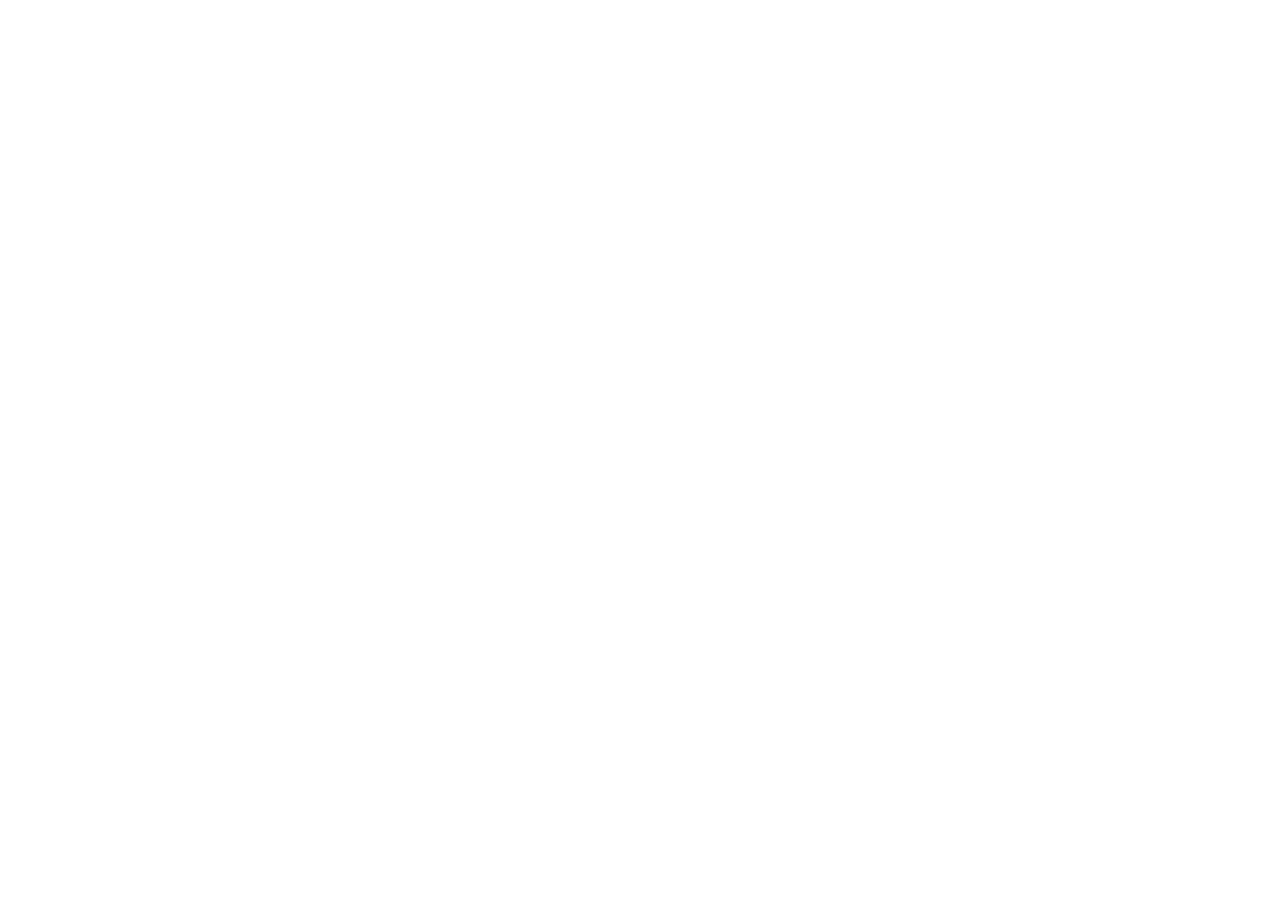
==== index.html @ 5426c2ee "initial commit" ====
<!DOCTYPE html>
<html lang="en">
  <head>
    <meta charset="UTF-8" />
    <meta http-equiv="X-UA-Compatible" content="IE=edge" />
    <meta name="viewport" content="width=device-width, initial-scale=1.0" />
    <title>Document</title>
    <link rel="stylesheet" href="assets/css/reset.css" />
    <link rel="stylesheet" href="assets/css/style.css" />
  </head>
  <body>
    <script src="assets/js/script.js"></script>
  </body>
</html>
---- assets/css/style.css ----
@charset "UTF-8";

html,
body {
  font-family: GillSans, Calibri, Trebuchet, Hiragino Kaku Gothic ProN,
    Hiragino Sans, ヒラギノ角ゴ ProN W3, Arial, メイリオ, Meiryo, sans-serif;
}

/**
 * 
 * ここから下に教材でレクチャーされたCSSを追加
 *
 **/
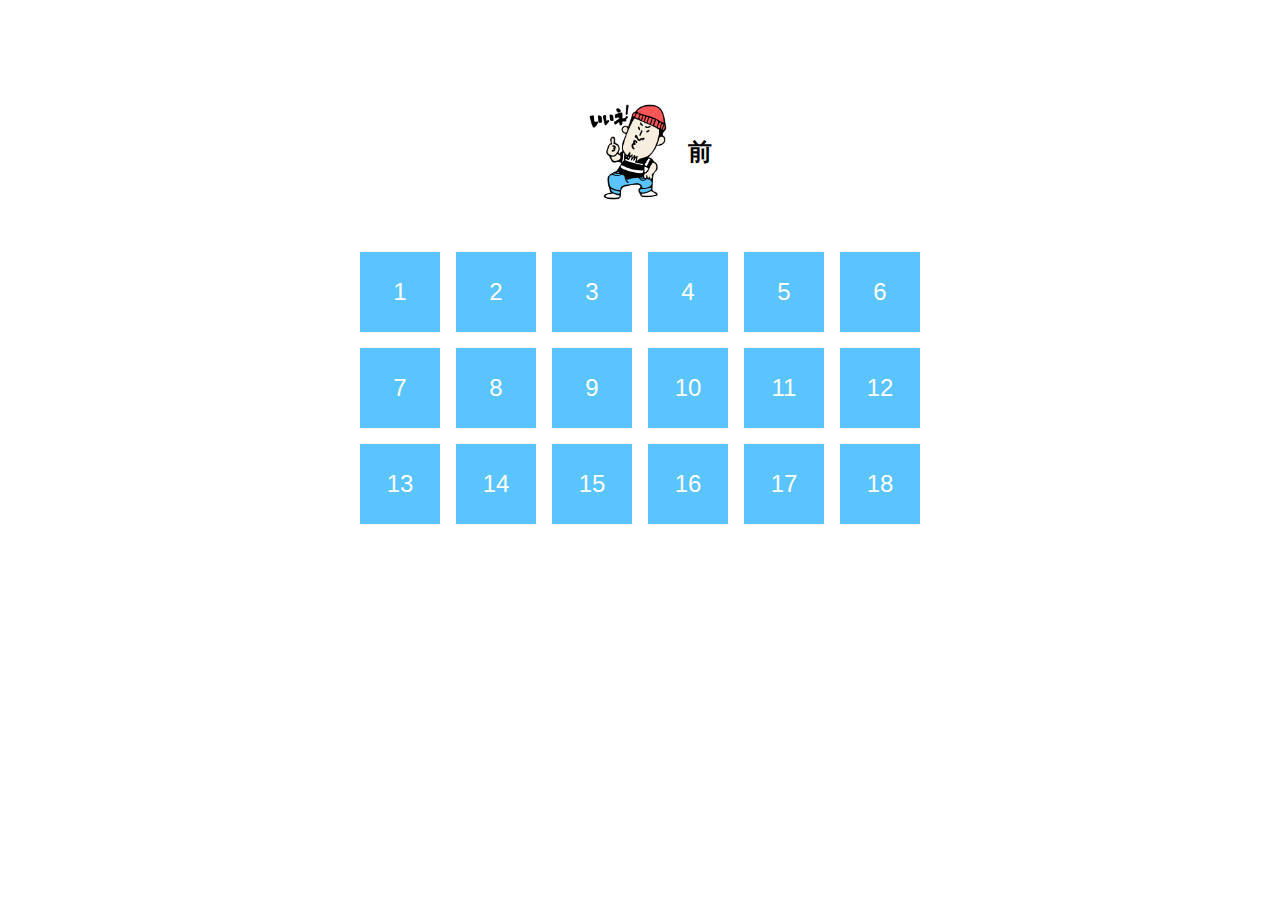
==== commit ceeb98cc: "Feat: レイアウト作成" ====
--- a/index.html
+++ b/index.html
@@ -4,11 +4,36 @@
     <meta charset="UTF-8" />
     <meta http-equiv="X-UA-Compatible" content="IE=edge" />
     <meta name="viewport" content="width=device-width, initial-scale=1.0" />
-    <title>Document</title>
+    <title>席替えシステム</title>
     <link rel="stylesheet" href="assets/css/reset.css" />
     <link rel="stylesheet" href="assets/css/style.css" />
   </head>
-  <body>
-    <script src="assets/js/script.js"></script>
-  </body>
+<body>
+  <div class="wrapper seat">
+    <div class="seat__header">
+      <img src="assets/images/stamp.png" width="120" height="104" alt="">前
+    </div>
+    <div id="seat" class="seat__body">
+      <div class="seat__item">1</div>
+      <div class="seat__item">2</div>
+      <div class="seat__item">3</div>
+      <div class="seat__item">4</div>
+      <div class="seat__item">5</div>
+      <div class="seat__item">6</div>
+      <div class="seat__item">7</div>
+      <div class="seat__item">8</div>
+      <div class="seat__item">9</div>
+      <div class="seat__item">10</div>
+      <div class="seat__item">11</div>
+      <div class="seat__item">12</div>
+      <div class="seat__item">13</div>
+      <div class="seat__item">14</div>
+      <div class="seat__item">15</div>
+      <div class="seat__item">16</div>
+      <div class="seat__item">17</div>
+      <div class="seat__item">18</div>
+    </div>
+  </div>
+  <script src="assets/js/script.js"></script>
+</body>
 </html>
--- a/assets/css/style.css
+++ b/assets/css/style.css
@@ -6,8 +6,36 @@
     Hiragino Sans, ヒラギノ角ゴ ProN W3, Arial, メイリオ, Meiryo, sans-serif;
 }
 
-/**
- * 
- * ここから下に教材でレクチャーされたCSSを追加
- *
- **/
+.wrapper {
+  max-width: 560px;
+  margin: auto;
+}
+.seat {
+  padding: 100px 0;
+}
+
+.seat__header {
+  display: flex;
+  align-items: center;
+  justify-content: center;
+  margin-bottom: 48px;
+  font-size: 24px;
+  font-weight: bold;
+  text-align: center;
+}
+.seat__body {
+  display: flex;
+  flex-wrap: wrap;
+  gap: 16px;
+}
+
+.seat__item {
+  display: flex;
+  justify-content: center;
+  align-items: center;
+  width: 80px;
+  height: 80px;
+  background-color: #5ac4fe;
+  color: #fff;
+  font-size: 24px;
+}
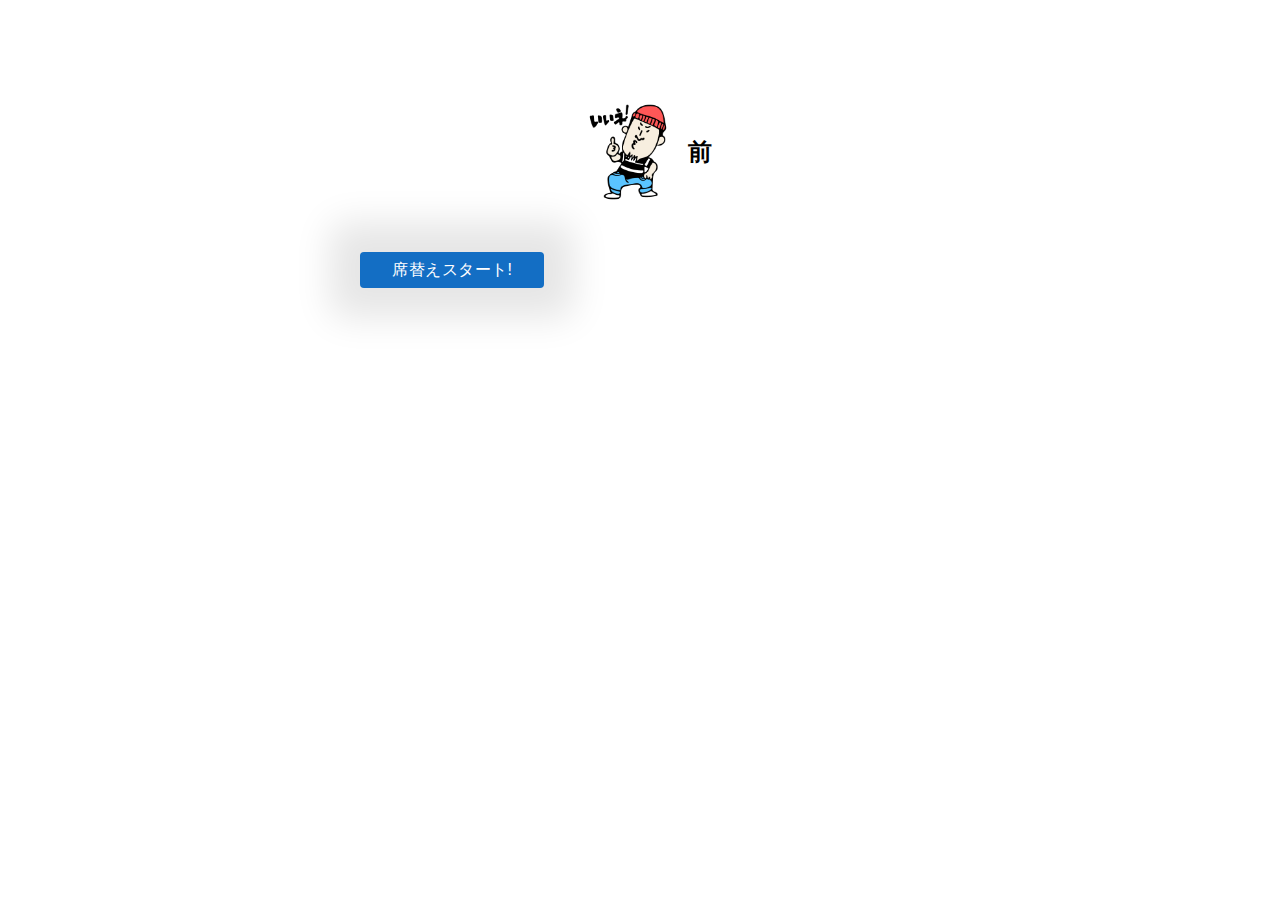
==== commit 72502a3e: "Feat: ドラムロール音が止まったタイミングで席番号ブロックの繰り返しシャッフル表示を終了" ====
--- a/index.html
+++ b/index.html
@@ -13,26 +13,8 @@
     <div class="seat__header">
       <img src="assets/images/stamp.png" width="120" height="104" alt="">前
     </div>
-    <div id="seat" class="seat__body">
-      <div class="seat__item">1</div>
-      <div class="seat__item">2</div>
-      <div class="seat__item">3</div>
-      <div class="seat__item">4</div>
-      <div class="seat__item">5</div>
-      <div class="seat__item">6</div>
-      <div class="seat__item">7</div>
-      <div class="seat__item">8</div>
-      <div class="seat__item">9</div>
-      <div class="seat__item">10</div>
-      <div class="seat__item">11</div>
-      <div class="seat__item">12</div>
-      <div class="seat__item">13</div>
-      <div class="seat__item">14</div>
-      <div class="seat__item">15</div>
-      <div class="seat__item">16</div>
-      <div class="seat__item">17</div>
-      <div class="seat__item">18</div>
-    </div>
+    <div id="seat" class="seat__body"></div>
+    <button class="btn" id="btn-start">席替えスタート!</button>
   </div>
   <script src="assets/js/script.js"></script>
 </body>
--- a/assets/css/style.css
+++ b/assets/css/style.css
@@ -39,3 +39,27 @@
   color: #fff;
   font-size: 24px;
 }
+/**
+ *  ボタン。4章で追加
+ */
+.btn {
+  text-decoration: none;
+  color: #fff;
+  background-color: #136ec4;
+  text-align: center;
+  letter-spacing: 0.5px;
+  transition: 0.2s ease-out;
+  cursor: pointer;
+  border: none;
+  border-radius: 4px;
+  display: inline-block;
+  height: 36px;
+  font-size: 16px;
+  line-height: 36px;
+  outline: 0;
+  padding: 0 2rem;
+  box-shadow: 0 0 36px 30px rgb(0 0 0 / 10%);
+  text-transform: uppercase;
+  vertical-align: middle;
+  -webkit-tap-highlight-color: transparent;
+}
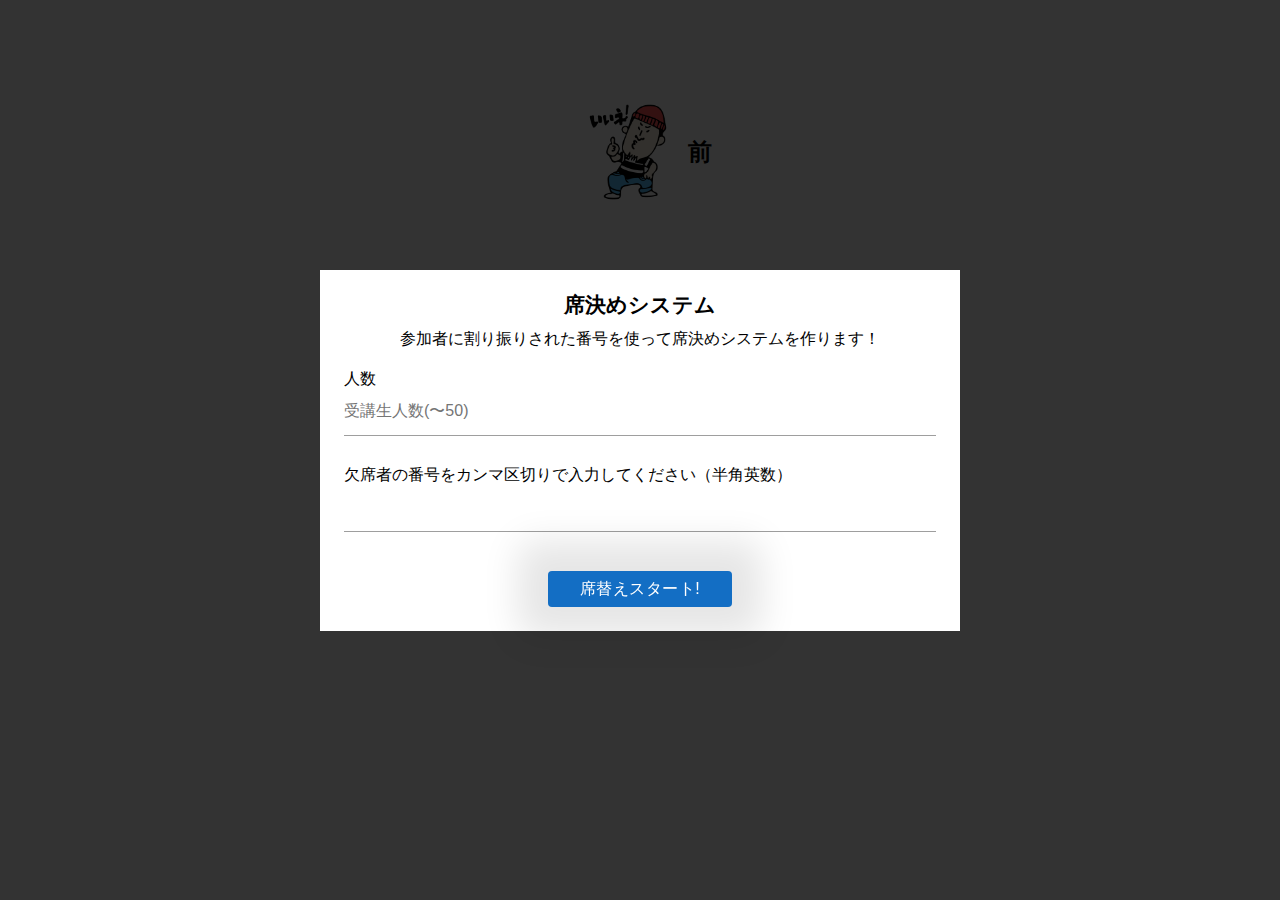
==== commit 5b953f07: "Feat: モーダル画面の追加とボタンを押すとモーダル画面を閉じれるようにする" ====
--- a/index.html
+++ b/index.html
@@ -14,7 +14,34 @@
       <img src="assets/images/stamp.png" width="120" height="104" alt="">前
     </div>
     <div id="seat" class="seat__body"></div>
-    <button class="btn" id="btn-start">席替えスタート!</button>
+    <!-- <button class="btn" id="btn-start">席替えスタート!</button> -->
+  </div>
+  <div class="c-overlay">
+    <div class="c-overlay__inner">
+      <div class="c-overlay__header">
+        <h2 class="c-overlay__heading">席決めシステム</h2>
+        <p>参加者に割り振りされた番号を使って席決めシステムを作ります！</p>
+      </div>
+      <div class="c-overlay__body">
+        <ul class="p-seat-setting">
+          <li class="p-seat-setting__item">
+            <label for="studentNumber">人数</label>
+            <input type="number" value="" min="1" max="50" placeholder="受講生人数(〜50)" class="input-field" id="studentNumber"
+              name="studentNumber">
+          </li>
+
+          <li class="p-seat-setting__item">
+            <label for="absence">欠席者の番号をカンマ区切りで入力してください（半角英数）</label>
+            <input type="text" name="absence" id="absence" class="input-field">
+          </li>
+        </ul>
+      </div>
+      <div class="c-overlay__footer">
+        <div class="text-center">
+          <button class="btn" id="btn-start">席替えスタート!</button>
+        </div>
+      </div>
+    </div>
   </div>
   <script src="assets/js/script.js"></script>
 </body>
--- a/assets/css/style.css
+++ b/assets/css/style.css
@@ -4,6 +4,10 @@
 body {
   font-family: GillSans, Calibri, Trebuchet, Hiragino Kaku Gothic ProN,
     Hiragino Sans, ヒラギノ角ゴ ProN W3, Arial, メイリオ, Meiryo, sans-serif;
+}
+
+.text-center {
+  text-align: center;
 }
 
 .wrapper {
@@ -63,3 +67,72 @@
   vertical-align: middle;
   -webkit-tap-highlight-color: transparent;
 }
+
+/*
+  * モーダル部分・５章で追加
+ */
+
+.c-overlay {
+  position: fixed;
+  top: 0;
+  left: 0;
+  width: 100%;
+  height: 100%;
+  background-color: rgba(0, 0, 0, 0.8);
+  display: flex;
+  justify-content: center;
+  align-items: center;
+}
+
+.c-overlay.is-closed {
+  display: none;
+}
+
+.c-overlay__inner {
+  box-sizing: border-box;
+  position: absolute;
+  max-width: 640px;
+  width: 100%;
+  padding: 24px 24px;
+  background-color: #fff;
+}
+
+.c-overlay__header {
+  margin-bottom: 24px;
+  text-align: center;
+}
+
+.c-overlay__heading {
+  margin-bottom: 16px;
+  font-size: 21px;
+  font-weight: bold;
+}
+
+.c-overlay__footer {
+  margin-top: 24px;
+}
+
+/**
+ *  設定画面
+ */
+
+.p-seat-setting__item {
+  margin-top: 16px;
+}
+
+.input-field {
+  background-color: transparent;
+  border: none;
+  border-bottom: 1px solid #9e9e9e;
+  border-radius: 0;
+  outline: none;
+  height: 3rem;
+  width: 100%;
+  font-size: 1rem;
+  margin: 0 0 15px 0;
+  padding: 0;
+  box-shadow: none;
+
+  box-sizing: content-box;
+  transition: all 0.3s;
+}
